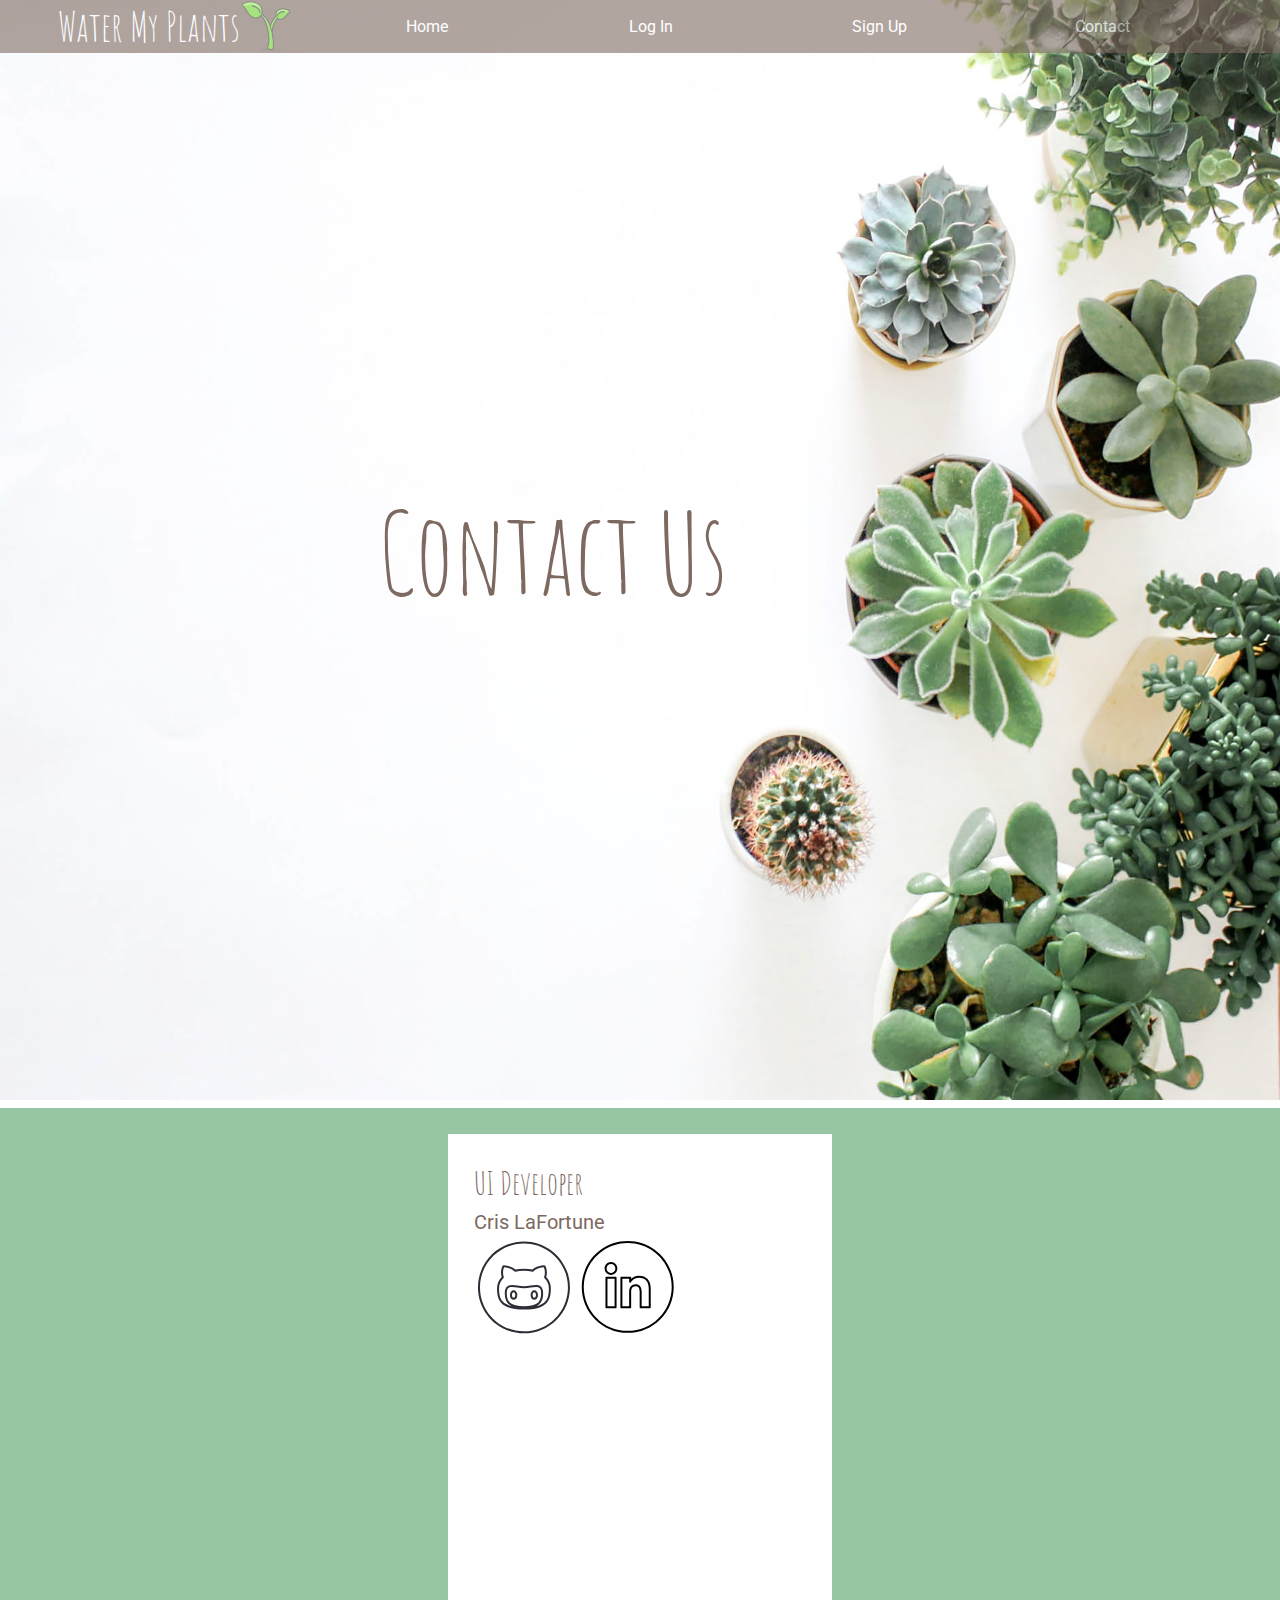
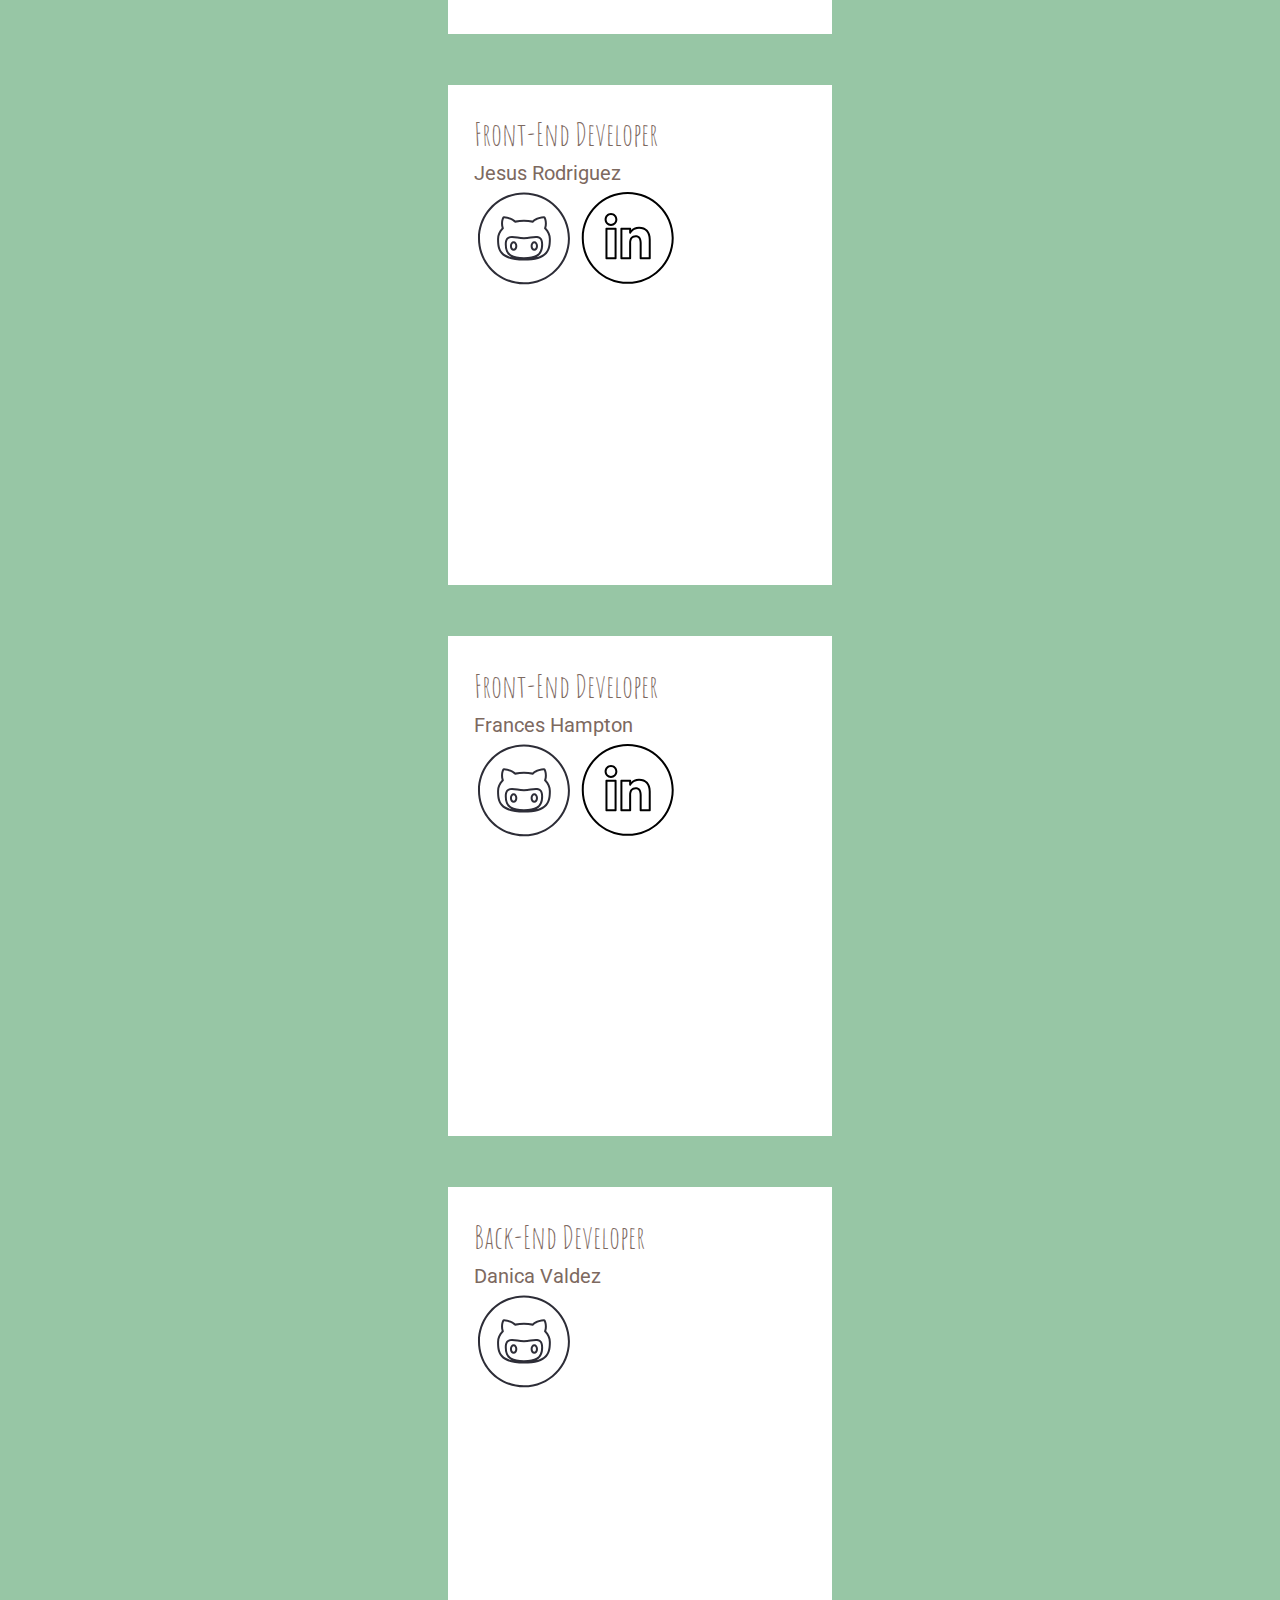
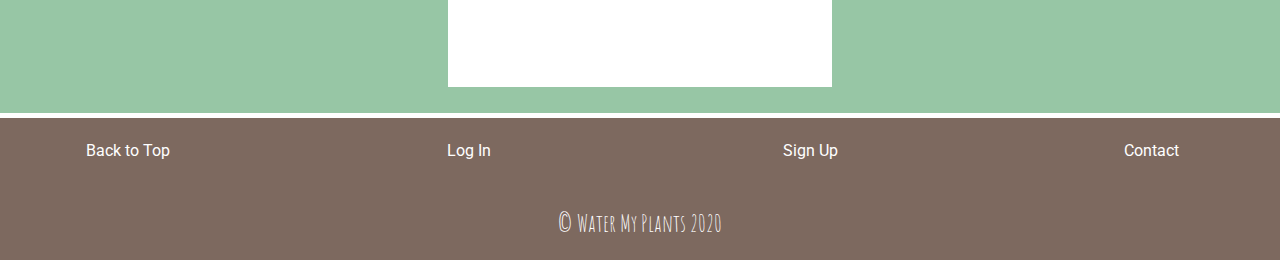
==== about.html @ cba2afd6 "added about page, home is fully responsive, just need to make about's desktop view and do some final" ====
<!DOCTYPE html>
<html>
  <head>
    <meta charset="UTF-8">
    <meta name="viewport" content="width=device-width, initial-scale=1.0">
    <link rel="stylesheet" href="less/styles.css">
    <link href="https://fonts.googleapis.com/css?family=Amatic+SC|Roboto&display=swap" rel="stylesheet">
    <title>Water My Plants</title>
  </head>
  <body>
    <a name="top"></a>
    <header>

        <div class="logo">
            <h2>Water My Plants</h2>
            <img src="images/Plant-emoji.svg">
        </div>

        <nav>
            <a class="top-nav navlinks" href="/index.html">Home</a>
            <a class="top-nav navlinks" href="https://watermyplants-fe.netlify.com/login">Log In</a>
            <a class="top-nav navlinks" href="https://watermyplants-fe.netlify.com/signup">Sign Up</a>
            <a class="top-nav navlinks" href="/about.html">Contact</a>
        </nav>
        
    </header>

    <div class="header-img">
        <h2 class="center">Contact Us</h2>
        <img src="images/green-succulent-plants-on-pots.jpg">
    </div>
   
    <section class="contact">
            
            <div class="dev card">
                <div class="dev-txt">
                  <h4>UI Developer</h4>
                  <p>Cris LaFortune</p>  
                </div>
                
                <div class="icons">
                    <a href="https://github.com/cdlafortune" target="_blank"><img class="social-links" src="images/Github-Icon.svg"></a>
                    <a href="https://www.linkedin.com/in/cris-lafortune" target="_blank"><img class="social-links" src="images/LinkedIn-Icon.svg"></a>
                </div>
            </div>
            

            
            <div class="dev card">
                <div class="dev-txt">
                    <h4>Front-End Developer</h4>
                    <p>Jesus Rodriguez</p>
                </div>

                <div class="icons">
                    <a href="https://github.com/JRodDvlpr" target="_blank"><img class="social-links" src="images/Github-Icon.svg"></a>
                    <a href="https://www.linkedin.com/in/jesus-rodriguez-8ba043198/" target="_blank"><img class="social-links" src="images/LinkedIn-Icon.svg"></a>
                </div> 
                
            </div>
            
            <div class="dev card">
                <div class="dev-txt">
                    <h4>Front-End Developer</h4>
                    <p>Frances Hampton</p>
                </div>
                
                <div class="icons">
                    <a href="https://github.com/sundakat" target="_blank"><img class="social-links" src="images/Github-Icon.svg"></a>
                    <a href="http://linkedin.com/in/frances-beth-hampton-5662646a" target="_blank"><img class="social-links" src="images/LinkedIn-Icon.svg"></a>
                </div>
                
            </div>

            
            <div class="dev card">
                <div class="dev-txt">
                    <h4>Back-End Developer</h4>
                    <p>Danica Valdez</p>
                </div>

                <div class="icons">
                    <a href="https://github.com/danicavaldez" target="_blank"><img class="social-links" src="images/Github-Icon.svg"></a>
                </div>
               
            </div>

    </section>

    <footer>
        <div class="footer-nav">
            <a class="navlinks" href="#top">Back to Top</a>
            <a class="navlinks" href="https://watermyplants-fe.netlify.com/login">Log In</a>
            <a class="navlinks" href="https://watermyplants-fe.netlify.com/signup">Sign Up</a>
            <a class="navlinks" href="/about.html">Contact</a>
        </div>
        <h4>&copy; Water My Plants 2020 </h4>
    </footer>

  </body>
</html>
---- less/styles.css ----
/* http://meyerweb.com/eric/tools/css/reset/ 
   v2.0 | 20110126
   License: none (public domain)
*/
html,
body,
div,
span,
applet,
object,
iframe,
h1,
h2,
h3,
h4,
h5,
h6,
p,
blockquote,
pre,
a,
abbr,
acronym,
address,
big,
cite,
code,
del,
dfn,
em,
img,
ins,
kbd,
q,
s,
samp,
small,
strike,
strong,
sub,
sup,
tt,
var,
b,
u,
i,
center,
dl,
dt,
dd,
ol,
ul,
li,
fieldset,
form,
label,
legend,
table,
caption,
tbody,
tfoot,
thead,
tr,
th,
td,
article,
aside,
canvas,
details,
embed,
figure,
figcaption,
footer,
header,
hgroup,
menu,
nav,
output,
ruby,
section,
summary,
time,
mark,
audio,
video {
  margin: 0;
  padding: 0;
  border: 0;
  font-size: 100%;
  font: inherit;
  vertical-align: baseline;
}
/* HTML5 display-role reset for older browsers */
article,
aside,
details,
figcaption,
figure,
footer,
header,
hgroup,
menu,
nav,
section {
  display: block;
}
body {
  line-height: 1;
}
ol,
ul {
  list-style: none;
}
blockquote,
q {
  quotes: none;
}
blockquote:before,
blockquote:after,
q:before,
q:after {
  content: '';
  content: none;
}
table {
  border-collapse: collapse;
  border-spacing: 0;
}
* {
  font-size: 10px;
  box-sizing: border-box;
}
p,
a {
  font-family: Roboto, Arial, sans-serif;
}
h1,
h2,
h3,
h4 {
  font-family: 'Amatic SC', cursive;
  font-size: 2rem;
}
header {
  background-color: #7D695F;
  width: 100%;
  padding: 2%;
  display: flex;
  flex-direction: column;
  justify-content: center;
  align-items: center;
}
@media only screen and (min-width: 800px) {
  header {
    display: flex;
    flex-direction: row;
    justify-content: space-between;
    align-items: center;
    padding: 0;
    position: fixed;
    z-index: 4;
    top: 0;
    opacity: 0.6;
    margin: 0;
  }
}
header .logo {
  display: flex;
  flex-direction: row;
  justify-content: center;
  align-items: center;
}
header .logo img {
  width: 15%;
  height: 15%;
}
header .logo h2 {
  font-size: 3rem;
  color: #FFFFFF;
}
@media only screen and (min-width: 800px) {
  header .logo h2 {
    font-size: 2.5rem;
    flex-wrap: nowrap;
  }
}
header nav {
  padding: 1%;
  display: flex;
  flex-direction: column;
  justify-content: center;
  align-items: center;
}
@media only screen and (min-width: 800px) {
  header nav {
    width: 100%;
    display: flex;
    flex-direction: row;
    justify-content: space-evenly;
    align-items: center;
    flex-wrap: nowrap;
    padding: 0;
  }
}
header nav .navlinks {
  color: #FFFFFF;
  text-decoration: none;
  padding: 5%;
  width: 100%;
  font-size: 1.5 rem;
  font-family: Roboto, Arial, sans-serif;
}
@media only screen and (min-width: 800px) {
  header nav .navlinks {
    padding: 2%;
    width: 20%;
  }
}
header nav .navlinks:hover {
  color: #E8DEBD;
}
footer {
  display: flex;
  flex-direction: column;
  justify-content: center;
  align-items: center;
  width: 100%;
  background-color: #7D695F;
}
footer .footer-nav {
  width: 100%;
  display: flex;
  flex-direction: column;
  justify-content: center;
  align-items: center;
}
@media only screen and (min-width: 800px) {
  footer .footer-nav {
    display: flex;
    flex-direction: row;
    justify-content: space-between;
    align-items: center;
  }
}
footer .footer-nav .navlinks {
  display: flex;
  flex-direction: column;
  justify-content: center;
  align-items: center;
  color: #FFFFFF;
  text-decoration: none;
  padding: 5%;
  width: 100%;
  font-size: 1.5 rem;
  font-family: Roboto, Arial, sans-serif;
}
@media only screen and (min-width: 800px) {
  footer .footer-nav .navlinks {
    padding: 2%;
    width: 20%;
  }
}
footer .footer-nav .navlinks:hover {
  color: #E8DEBD;
}
footer h4 {
  font-size: 1.5rem;
  color: #FFFFFF;
  padding: 2%;
}
.jumbotron {
  width: 100%;
  text-align: center;
  color: #FFFFFF;
  height: auto;
  background-color: #97C6A5;
  border-top: 5px solid white;
  border-bottom: 5px solid white;
}
@media only screen and (min-width: 800px) {
  .jumbotron {
    position: relative;
  }
}
.jumbotron #banner {
  display: none;
}
@media only screen and (min-width: 800px) {
  .jumbotron #banner {
    display: inline-block;
    width: 100%;
    opacity: 0.5;
    height: 800px;
  }
}
@media only screen and (min-width: 1000px) {
  .jumbotron #banner {
    height: 1000px;
  }
}
.jumbotron .jumbo-txt {
  padding: 10% 5%;
}
@media only screen and (min-width: 800px) {
  .jumbotron .jumbo-txt {
    position: absolute;
    top: 50%;
    left: 50%;
    transform: translate(-50%, -50%);
    padding: 5%;
  }
}
.jumbotron .jumbo-txt h1 {
  font-size: 6rem;
  flex-wrap: nowrap;
}
@media only screen and (min-width: 1000px) {
  .jumbotron .jumbo-txt h1 {
    font-size: 10rem;
  }
}
.jumbotron .jumbo-txt p {
  font-size: 2rem;
  padding: 1%;
}
@media only screen and (min-width: 1000px) {
  .jumbotron .jumbo-txt p {
    font-size: 4rem;
  }
}
.about {
  width: 100%;
  height: auto;
  background-color: #7D695F;
  border-bottom: 5px solid white;
  text-align: left;
  display: flex;
  flex-direction: row;
  justify-content: space-evenly;
  align-items: center;
  padding: 5%;
}
.about .about-txt {
  display: flex;
  flex-direction: column;
  justify-content: space-evenly;
  align-items: center;
  font-size: 1.5rem;
  color: #FFFFFF;
  width: 50%;
  margin: 0 auto;
}
.about .about-txt P {
  padding: 5%;
}
.about .about-txt button {
  color: #E8DEBD;
  background-color: #7D695F;
  padding: 1%;
  border-radius: 5px;
  font-size: 1.5rem;
}
.about .about-txt button:hover {
  color: #7D695F;
  background-color: #E8DEBD;
}
.about .about-img {
  width: 50%;
}
.about .about-img img {
  border-radius: 50%;
  width: 200px;
  height: 200px;
}
@media only screen and (min-width: 800px) {
  .about .about-img img {
    width: 300px;
    height: 300px;
  }
}
@media only screen and (min-width: 1000px) {
  .about .about-img img {
    width: 400px;
    height: 400px;
  }
}
.product {
  width: 100%;
  height: auto;
  display: flex;
  flex-direction: column;
  justify-content: center;
  align-items: center;
  color: #7D695F;
  border-bottom: 5px solid white;
  background-color: #97C6A5;
}
@media only screen and (min-width: 800px) {
  .product {
    display: flex;
    flex-direction: row;
    justify-content: space-around;
    align-items: center;
  }
}
.product h3 {
  font-size: 2rem;
}
.product p {
  font-size: 1.25 rem;
}
.product .product-img {
  border-radius: 50%;
  padding: 5%;
  width: 200px;
  height: 200px;
}
@media only screen and (min-width: 1000px) {
  .product .product-img {
    width: 300px;
    height: 300px;
  }
}
.product .card {
  background-color: #FFFFFF;
  margin: 5%;
  padding: 5%;
  width: 100%;
  line-height: 1.5;
}
@media only screen and (min-width: 800px) {
  .product .card {
    padding: 2%;
    margin: 2%;
    width: 30%;
    height: 400px;
  }
}
@media only screen and (min-width: 1000px) {
  .product .card {
    height: 600px;
  }
}
.product .product-1 {
  display: flex;
  flex-direction: row;
  justify-content: space-around;
  align-items: center;
}
@media only screen and (min-width: 800px) {
  .product .product-1 {
    display: flex;
    flex-direction: column;
    justify-content: center;
    align-items: center;
  }
}
.product .product-2 {
  display: flex;
  flex-direction: row-reverse;
  justify-content: space-between;
  align-items: center;
}
@media only screen and (min-width: 800px) {
  .product .product-2 {
    display: flex;
    flex-direction: column;
    justify-content: center;
    align-items: center;
  }
}
.product .product-3 {
  display: flex;
  flex-direction: row;
  justify-content: space-evenly;
  align-items: center;
}
@media only screen and (min-width: 800px) {
  .product .product-3 {
    display: flex;
    flex-direction: column;
    justify-content: center;
    align-items: center;
  }
}
.product .product-txt {
  display: flex;
  flex-direction: column;
  justify-content: center;
  align-items: center;
  padding: 10%;
}
.header-img {
  width: 100%;
  color: #7D695F;
  position: relative;
  text-align: center;
}
.header-img img {
  width: 100%;
  height: 500px;
}
@media only screen and (min-width: 800px) {
  .header-img img {
    height: 800px;
  }
}
@media only screen and (min-width: 1000px) {
  .header-img img {
    height: 1100px;
  }
}
.header-img h2 {
  font-size: 3rem;
  position: absolute;
  top: 50%;
  left: 50%;
  transform: translate(-75%, -50%);
}
@media only screen and (min-width: 800px) {
  .header-img h2 {
    font-size: 5rem;
  }
}
@media only screen and (min-width: 1000px) {
  .header-img h2 {
    font-size: 7rem;
  }
}
.contact {
  width: 100%;
  display: flex;
  flex-direction: column;
  justify-content: center;
  align-items: center;
  color: #7D695F;
  background-color: #97C6A5;
  border-bottom: 5px solid white;
  border-top: 5px solid white;
}
.contact .dev h4 {
  font-size: 2rem;
}
.contact .dev p {
  font-size: 1.25rem;
}
.contact .dev .social-links img {
  width: 10%;
  height: 10%;
  padding: 5%;
}
.contact .card {
  margin: 5%;
  padding: 5%;
  width: 100%;
  line-height: 1.5;
  background: #FFFFFF;
}
@media only screen and (min-width: 800px) {
  .contact .card {
    padding: 2%;
    margin: 2%;
    width: 30%;
    height: 300px;
  }
}
@media only screen and (min-width: 1000px) {
  .contact .card {
    height: 500px;
  }
}
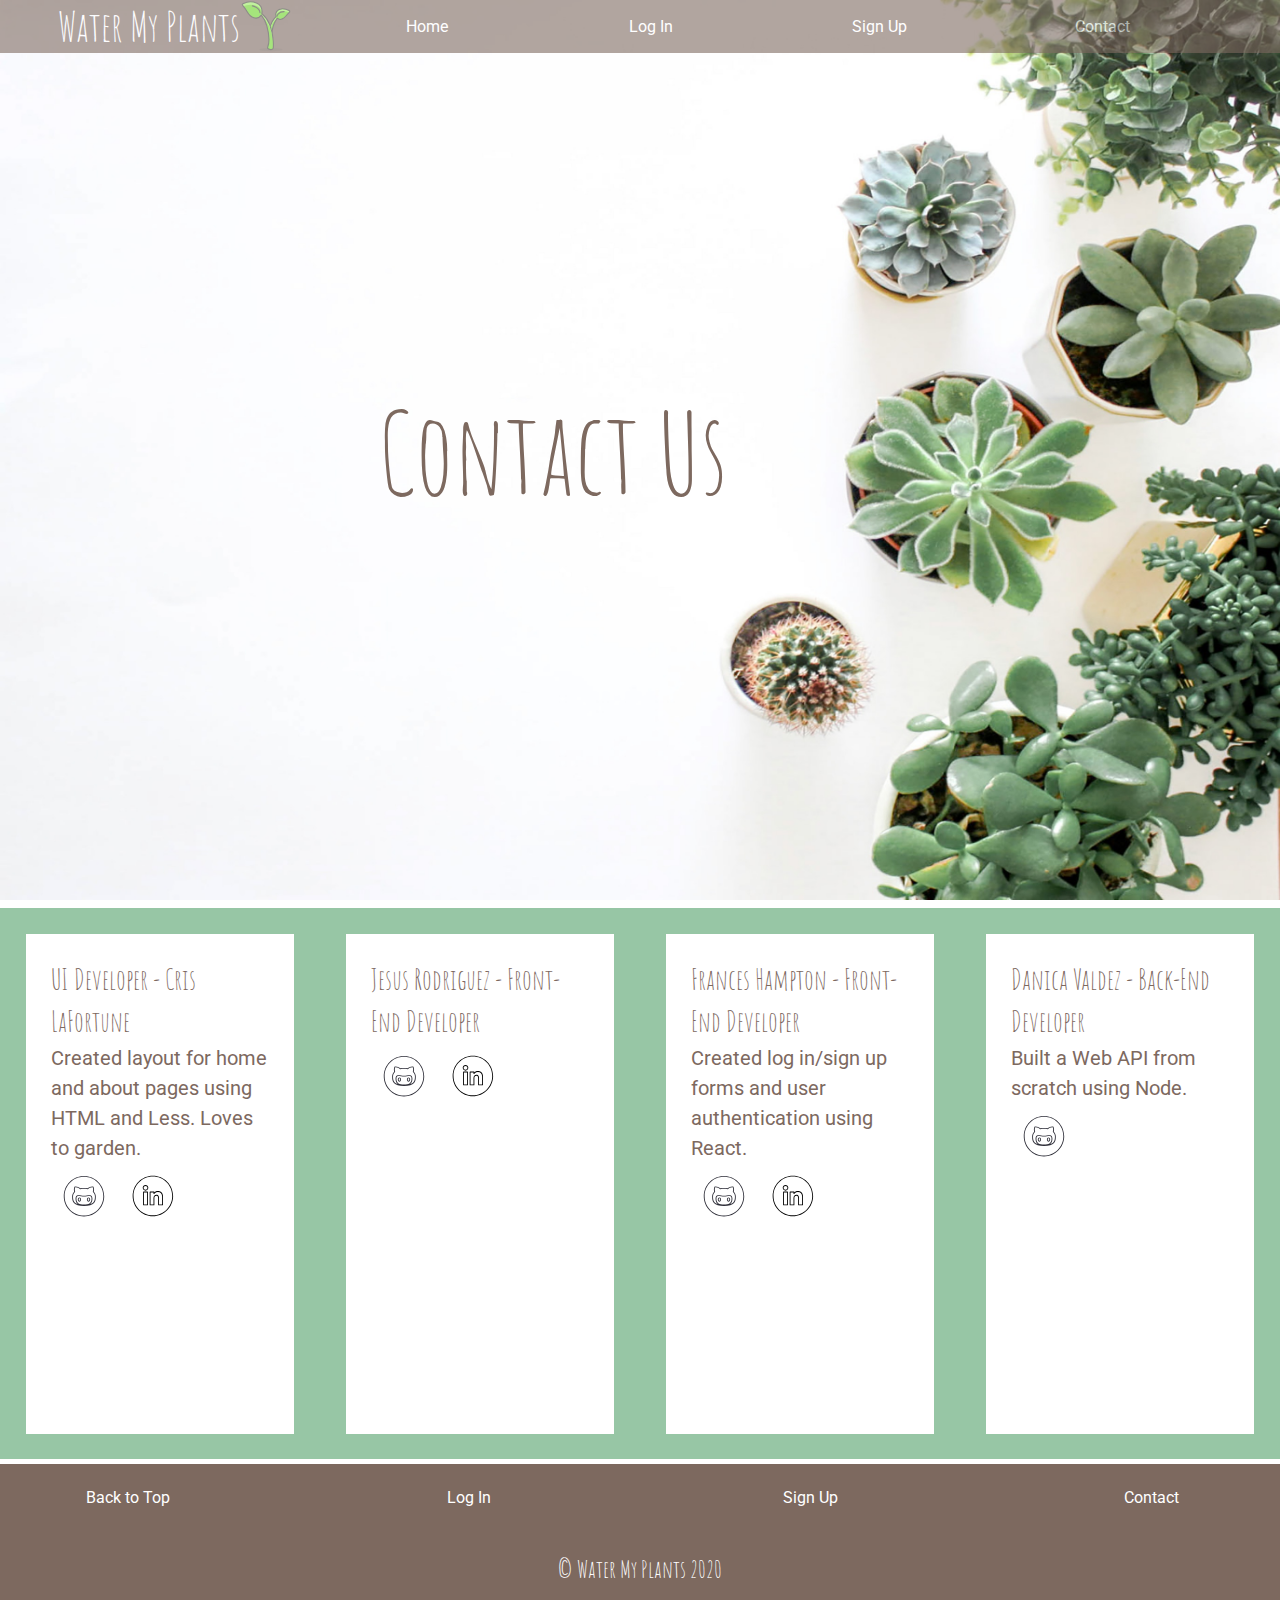
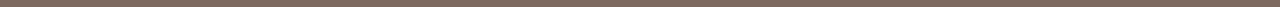
==== commit ede79f33: "added responsive design to about page" ====
--- a/about.html
+++ b/about.html
@@ -34,8 +34,8 @@
             
             <div class="dev card">
                 <div class="dev-txt">
-                  <h4>UI Developer</h4>
-                  <p>Cris LaFortune</p>  
+                  <h4>UI Developer - Cris LaFortune</h4>
+                  <p>Created layout for home and about pages using HTML and Less. Loves to garden.</p> 
                 </div>
                 
                 <div class="icons">
@@ -48,8 +48,8 @@
             
             <div class="dev card">
                 <div class="dev-txt">
-                    <h4>Front-End Developer</h4>
-                    <p>Jesus Rodriguez</p>
+                    <h4>Jesus Rodriguez - Front-End Developer</h4>
+                    <p></p>
                 </div>
 
                 <div class="icons">
@@ -61,8 +61,8 @@
             
             <div class="dev card">
                 <div class="dev-txt">
-                    <h4>Front-End Developer</h4>
-                    <p>Frances Hampton</p>
+                    <h4>Frances Hampton - Front-End Developer</h4>
+                    <p>Created log in/sign up forms and user authentication using React.</p>
                 </div>
                 
                 <div class="icons">
@@ -75,8 +75,8 @@
             
             <div class="dev card">
                 <div class="dev-txt">
-                    <h4>Back-End Developer</h4>
-                    <p>Danica Valdez</p>
+                    <h4>Danica Valdez - Back-End Developer</h4>
+                    <p>Built a Web API from scratch using Node.</p>
                 </div>
 
                 <div class="icons">
--- a/less/styles.css
+++ b/less/styles.css
@@ -276,47 +276,48 @@
   background-color: #97C6A5;
   border-top: 5px solid white;
   border-bottom: 5px solid white;
-}
-@media only screen and (min-width: 800px) {
-  .jumbotron {
-    position: relative;
-  }
+  position: relative;
 }
 .jumbotron #banner {
-  display: none;
+  display: inline-block;
+  width: 100%;
+  height: 60vh;
+  opacity: 0.5;
 }
 @media only screen and (min-width: 800px) {
   .jumbotron #banner {
-    display: inline-block;
-    width: 100%;
-    opacity: 0.5;
-    height: 800px;
+    height: 80vh;
   }
 }
 @media only screen and (min-width: 1000px) {
   .jumbotron #banner {
-    height: 1000px;
+    height: 100vh;
   }
 }
 .jumbotron .jumbo-txt {
   padding: 10% 5%;
+  position: absolute;
+  top: 50%;
+  left: 50%;
+  transform: translate(-50%, -50%);
 }
 @media only screen and (min-width: 800px) {
   .jumbotron .jumbo-txt {
-    position: absolute;
-    top: 50%;
-    left: 50%;
-    transform: translate(-50%, -50%);
     padding: 5%;
   }
 }
 .jumbotron .jumbo-txt h1 {
-  font-size: 6rem;
+  font-size: 4rem;
   flex-wrap: nowrap;
 }
-@media only screen and (min-width: 1000px) {
+@media only screen and (min-width: 800px) {
   .jumbotron .jumbo-txt h1 {
-    font-size: 10rem;
+    font-size: 6rem;
+  }
+}
+@media only screen and (min-width: 1000px) {
+  .jumbotron .jumbo-txt h1 {
+    font-size: 8rem;
   }
 }
 .jumbotron .jumbo-txt p {
@@ -498,16 +499,16 @@
 }
 .header-img img {
   width: 100%;
-  height: 500px;
+  height: 50vh;
 }
 @media only screen and (min-width: 800px) {
   .header-img img {
-    height: 800px;
+    height: 80vh;
   }
 }
 @media only screen and (min-width: 1000px) {
   .header-img img {
-    height: 1100px;
+    height: 100vh;
   }
 }
 .header-img h2 {
@@ -538,15 +539,28 @@
   border-bottom: 5px solid white;
   border-top: 5px solid white;
 }
+@media only screen and (min-width: 1000px) {
+  .contact {
+    display: flex;
+    flex-direction: row;
+    justify-content: space-around;
+    align-items: center;
+  }
+}
 .contact .dev h4 {
   font-size: 2rem;
 }
+@media only screen and (min-width: 1000px) {
+  .contact .dev h4 {
+    font-size: 1.75rem;
+  }
+}
 .contact .dev p {
   font-size: 1.25rem;
 }
-.contact .dev .social-links img {
-  width: 10%;
-  height: 10%;
+.contact .dev .social-links {
+  width: 30%;
+  height: 30%;
   padding: 5%;
 }
 .contact .card {
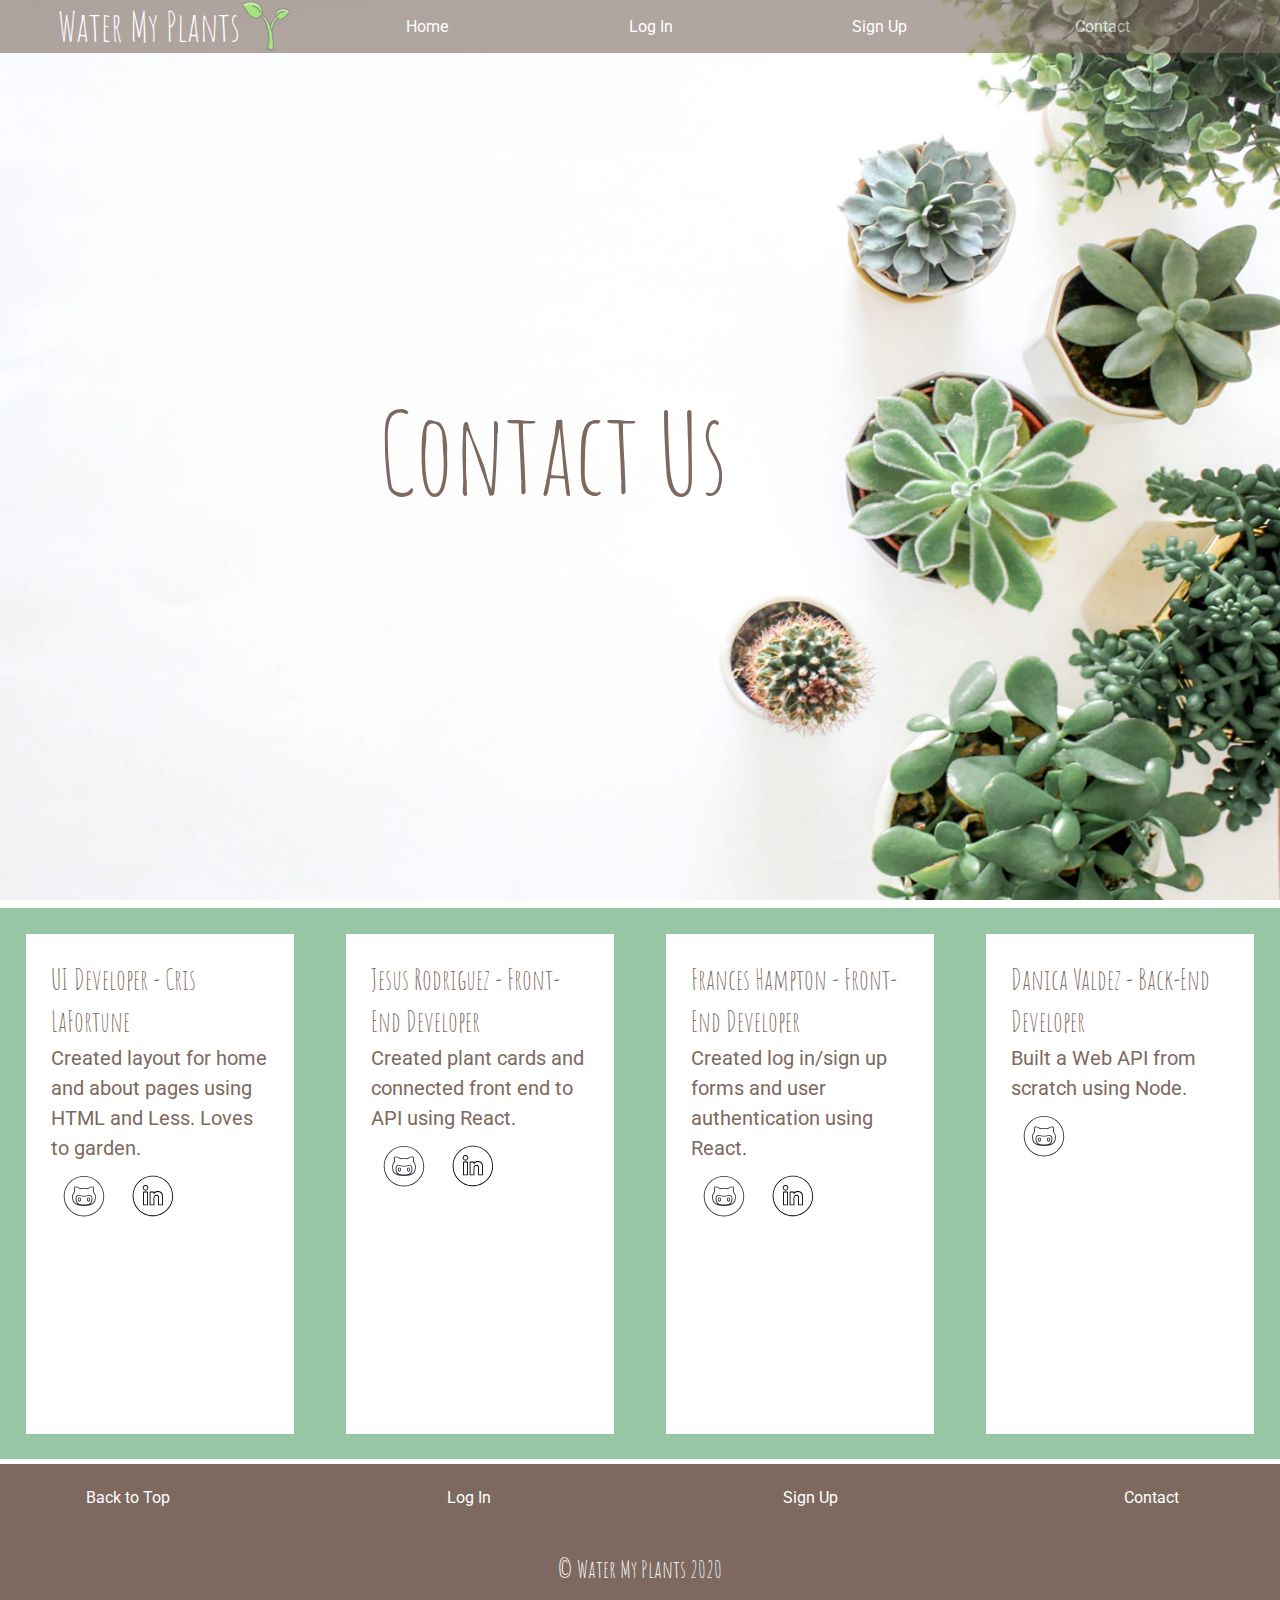
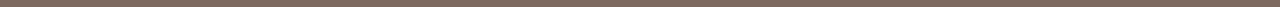
==== commit aaa12971: "made some finishing touches to about" ====
--- a/about.html
+++ b/about.html
@@ -49,7 +49,7 @@
             <div class="dev card">
                 <div class="dev-txt">
                     <h4>Jesus Rodriguez - Front-End Developer</h4>
-                    <p></p>
+                    <p>Created plant cards and connected front end to API using React.</p>
                 </div>
 
                 <div class="icons">
--- a/less/styles.css
+++ b/less/styles.css
@@ -559,9 +559,21 @@
   font-size: 1.25rem;
 }
 .contact .dev .social-links {
-  width: 30%;
-  height: 30%;
-  padding: 5%;
+  width: 20%;
+  height: 20%;
+  padding: 5%;
+}
+@media only screen and (min-width: 800px) {
+  .contact .dev .social-links {
+    width: 15%;
+    height: 15%;
+  }
+}
+@media only screen and (min-width: 1000px) {
+  .contact .dev .social-links {
+    width: 30%;
+    height: 30%;
+  }
 }
 .contact .card {
   margin: 5%;
@@ -574,7 +586,7 @@
   .contact .card {
     padding: 2%;
     margin: 2%;
-    width: 30%;
+    width: 100%;
     height: 300px;
   }
 }
